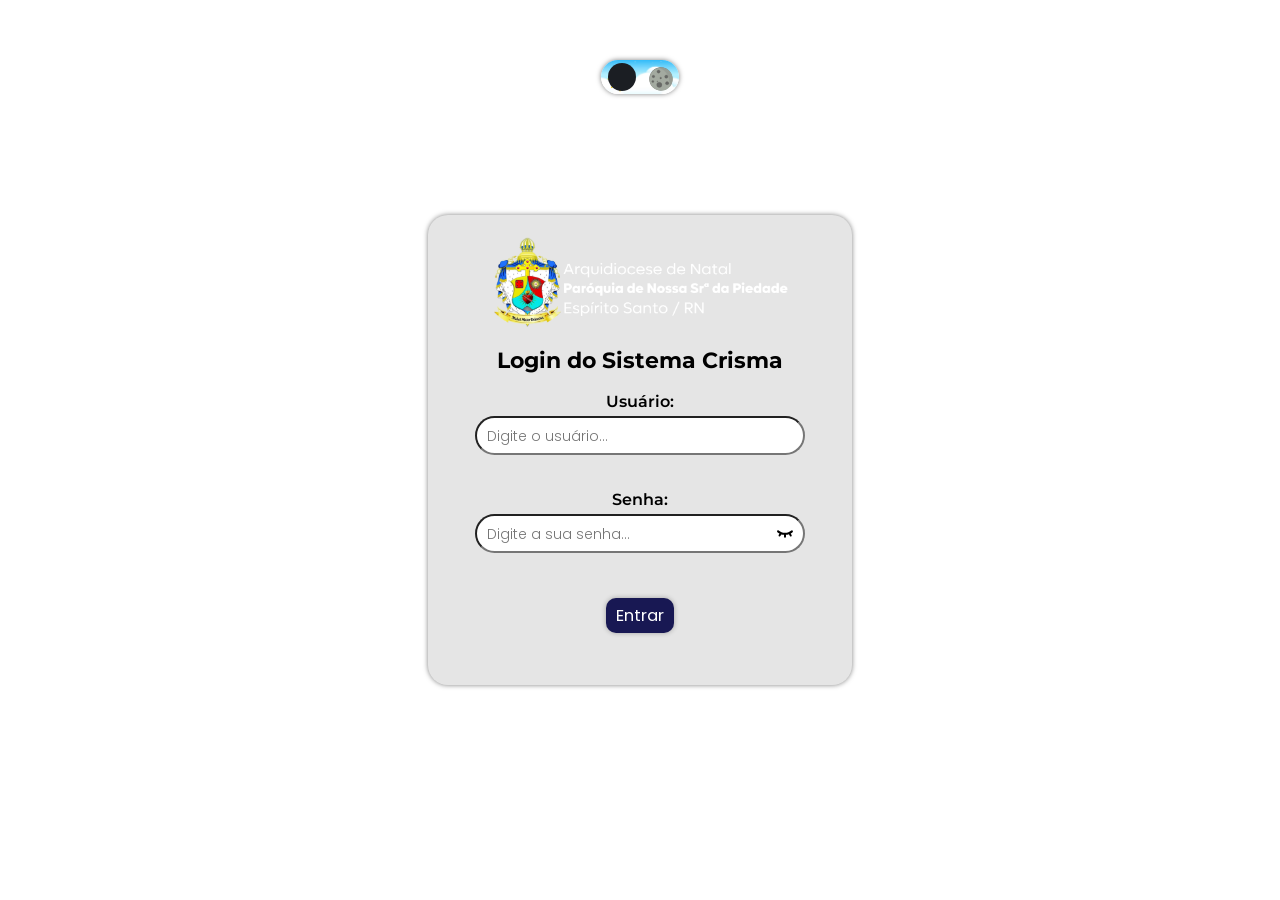
==== index.html @ dac39e8b "Add files via upload" ====
<!DOCTYPE html>
<html lang="pt-br">
<head>
    <meta charset="UTF-8">
    <meta name="viewport" content="width=device-width, initial-scale=1.0">
    <title>Login - Crisma Capela Nossa Senhora Aparecida</title>
    <link rel="icon" href="/assets/images/icons/logo-ns-ap.png" type="image/png">
    <link rel="stylesheet" href="/assets/styles/style.css">
</head>
<body class="page-login">
  
  <main class="login-container">
    <div class="btn-theme btn-theme-login" id="theme" style="z-index: 1000;">
          <img src="/assets/images/icons/sun-icon.svg" width="28px" alt="sun-icon" class="sun-icon">
          <div class="circle circle-login"></div>
          <img src="/assets/images/icons/moon-icon.svg" width="30px" alt="moon-icon" class="moon-icon">
    </div>
    
    <img src="/assets/images/logo-paroquia.png" alt="logo-capela" class="logo-capela" style="margin-bottom: -20px;">

    <h2 class="h2-login">Login do Sistema Crisma</h2>
    <form id="loginForm">
      <div class="input-group">
        <label for="username">Usuário:</label>
        <input type="text" id="username" name="username" placeholder="Digite o usuário..." required>
      </div>

      <div class="input-group password-group">
        <label for="password">Senha:</label>
        <input type="password" id="password" name="password" placeholder="Digite a sua senha..." required>
        <img src="/assets/images/icons/eye-close-icon.svg" alt="Mostrar/Esconder Senha" id="passwordToggleIcon" class="toggle-password-icon">
      </div>

      <button type="submit" class="btn-login">Entrar</button>
      <p id="errorMessage" class="error-message"></p>
    </form>
  </main>

  <script src="/assets/scripts/script.js"></script>
</body>
</html>
---- assets/styles/style.css ----
@import url('https://fonts.googleapis.com/css2?family=Barriecito&family=Cal+Sans&family=Cardo:ital,wght@0,400;0,700;1,400&family=Londrina+Shadow&family=Londrina+Solid:wght@100;300;400;900&family=Montserrat:ital,wght@0,100..900;1,100..900&family=Odibee+Sans&family=Poppins:ital,wght@0,100;0,200;0,300;0,400;0,500;0,600;0,700;0,800;0,900;1,100;1,200;1,300;1,400;1,500;1,600;1,700;1,800;1,900&display=swap');
/* Poppins, Cal Sans, Montserrat, Barriecito, Odibee Sans, Londrina Solid, Londrina Shadow, Cardo*/

@keyframes mexendo {
    0% {
        transform: rotate(180deg) translateX(0);
    }

    50% {
        transform: rotate(180deg) translateX(10px);
    }

    100% {
        transform: rotate(180deg) translateX(0);
    }
}

@keyframes mexendo2 {
    0% {
        transform: rotate(0deg) translateX(0);
    }

    50% {
        transform: rotate(0deg) translateX(10px);
    }

    100% {
        transform: rotate(0deg) translateX(0);
    }
}

* {
    transition: opacity 0.3s ease-in-out;
}

html {
    scroll-behavior: smooth;
}

body {
    box-sizing: border-box;
    padding: 0;
    margin: 0;
    max-width: 100%;

    display: flex;
    align-items: center;
    justify-content: center;
    flex-direction: column;

    text-align: justify;
    transition: background 0.3s ease-in-out;
}

main {
    width: 90%;
    max-width: 1200px;
    /* Adicionado max-width para telas grandes */
    margin: 0 auto;
    /* Centraliza o conteúdo principal */
    padding: 10px;
}

table {
    width: 100%;
    table-layout: fixed;
    /* Essencial para tabelas responsivas */
    text-align: center;
    border-radius: 10px;
    /* border: 2px solid black; */
    /* REMOVIDO: A borda será aplicada via thead e tbody */
    box-shadow: 0px 0px 6px rgb(0, 0, 0, 0.2);
    border-collapse: collapse;
    /* NOVO: Para bordas únicas */
}

th,
td {
    font-family: "Poppins", system-ui, -apple-system, BlinkMacSystemFont, 'Segoe UI', Roboto, Oxygen, Ubuntu, Cantarell, 'Open Sans', 'Helvetica Neue', sans-serif;
    border: 1px solid rgba(0, 0, 0, 0.1);
    /* NOVO: Borda para células */
    padding: 8px;
    /* Ajuste o padding se necessário */

    word-wrap: break-word;
    /* word-wrap: nowrap; */

    /* Quebra palavras longas */
    font-size: 14px;
    /* NOVO: Diminuído o tamanho da fonte para as células */
}

form {
    border-radius: 20px;
}

.a-encontros {
    color: #181853;
}

.tr-1 {
    background-color: #fff;
}

.tr-2 {
    background-color: rgb(0, 0, 0, 0.05);
}

.seta-icon {
    position: absolute;
    left: 30px;
    width: 40px;
    height: auto;
    text-decoration: none;

    animation: mexendo 2s linear infinite;
}

.seta-icon-ind {
    position: absolute;
    right: 30px;
    width: 40px;
    height: auto;
    text-decoration: none;

    animation: mexendo2 2s linear infinite;
}

.titulo {
    text-align: center;
    font-size: 16.5px;
    background: #181853;
    color: #fff;
    padding: 10px;
    border-radius: 5px 5px 0 0;
}

/* Título na página de encontros */
.page-encontros .titulo {
    border-radius: 10px 10px 0 0;
    /* Ajusta o border-radius para a tabela de encontros */
}

button.icon {
    border: none;
    background: none;
    font-size: 18px;
    cursor: pointer;
    padding: 2px 0px;
}

.add-crismando,
.add-crismando-faltas {
    font-family: "Poppins", system-ui, -apple-system, BlinkMacSystemFont, 'Segoe UI', Roboto, Oxygen, Ubuntu, Cantarell, 'Open Sans', 'Helvetica Neue', sans-serif;
    font-weight: 500;
}

/* NOVO: Estilo para centralizar o botão de novo encontro */
#novoEncontroBtn,
#novoCrismandoBtn {
    /* Aplicado também ao novo botão de crismando */
    display: block;
    /* Garante que o botão ocupe sua própria linha */
    margin: 15px auto;
    margin-top: 5px;
    /* Centraliza horizontalmente e adiciona margem */
    color: white;
    font-family: "Poppins", system-ui, -apple-system, BlinkMacSystemFont, 'Segoe UI', Roboto, Oxygen, Ubuntu, Cantarell, 'Open Sans', 'Helvetica Neue', sans-serif;
    font-weight: 500;
    font-size: 20px;
    background-color: #181853;
    padding: 3px 10px;
    border-radius: 50%;
    margin-bottom: 15px;
    border: none;
    /* Garante que não tenha borda padrão */
    cursor: pointer;
    /* Indica que é clicável */
    z-index: 10000;
}

/* NOVO: Contêiner para a tabela de encontros para rolagem */
.table-container {
    overflow-x: auto;
    /* Adiciona barra de rolagem horizontal se necessário */
    -webkit-overflow-scrolling: touch;
    /* Melhora a rolagem em touch screens */
}


#formDialog,
#crismandoFormDialog {
    /* Aplicado também ao novo modal de crismando */
    width: 81%;
    max-width: 500px;
    /* Limita a largura máxima do modal */
    border: none;
    border-radius: 20px;
    box-shadow: 0px 0px 5px rgb(0, 0, 0, 0.9);
    padding: 20px;
    /* Adicionado padding para melhor espaçamento */
}

#encontroForm,
#crismandoForm {
    /* Aplicado também ao novo formulário de crismando */
    display: flex;
    align-items: center;
    justify-content: center;
    flex-direction: column;
    gap: 20px;
}

#formTitulo,
#crismandoFormTitulo {
    /* Aplicado também ao novo título do formulário de crismando */
    font-family: "Montserrat", system-ui, -apple-system, BlinkMacSystemFont, 'Segoe UI', Roboto, Oxygen, Ubuntu, Cantarell, 'Open Sans', 'Helvetica Neue', sans-serif;
    font-size: 24px;
    display: flex;
    align-items: center;
    justify-content: center;
    margin-top: 0;
    /* Remove margem superior padrão */
    margin-bottom: 20px;
    /* Adiciona margem inferior */
}

label {
    display: flex;
    align-items: center;
    justify-content: center;
    flex-direction: column;
    width: 100%;
    /* Faz a label ocupar a largura total no formulário */
}

label input[type="text"],
label input[type="date"],
label input[type="time"],
label input[type="number"] {
    /* Incluído input[type="number"] */
    width: calc(100% - 12px);
    /* Ajusta largura considerando padding e borda */
    padding: 5px;
    border-radius: 10px;
    background-color: rgb(24, 24, 83, 0.5);
    color: white;
    font-family: "Montserrat", system-ui, -apple-system, BlinkMacSystemFont, 'Segoe UI', Roboto, Oxygen, Ubuntu, Cantarell, 'Open Sans', 'Helvetica Neue', sans-serif;
    border: 1px solid black;
    box-sizing: border-box;
    /* Garante que padding e border sejam incluídos na largura */
}

/* Estilos específicos para os labels dos inputs (assunto, local, data, hora, etc.) */
.assunto,
.local,
.data,
.hora {
    margin-bottom: 5px;
    font-family: "Poppins", system-ui, -apple-system, BlinkMacSystemFont, 'Segoe UI', Roboto, Oxygen, Ubuntu, Cantarell, 'Open Sans', 'Helvetica Neue', sans-serif;
    font-weight: 500;
}

#dataPreview {
    font-size: 12px;
    color: #666;
    margin-top: -10px;
    /* Ajuste para ficar mais próximo do input */
    text-align: center;
}

menu {
    display: flex;
    align-items: center;
    justify-content: center;
    flex-wrap: wrap;
    /* Alterado de "wrap" para "flex-wrap" para correção */
    gap: 10px;
    padding-left: 0;
    list-style: none;
    /* Remove bolinhas padrão de lista */
    margin-top: 20px;
    /* Adiciona margem acima dos botões */
}

menu>button {
    color: white;
    font-family: "Poppins", system-ui, -apple-system, BlinkMacSystemFont, 'Segoe UI', Roboto, Oxygen, Ubuntu, Cantarell, 'Open Sans', 'Helvetica Neue', sans-serif;
    font-weight: 500;
    font-size: 16.5px;
    padding: 5px 10px;
    border-radius: 10px;
    margin-bottom: 0;
    /* Removido margin-bottom para melhor alinhamento com gap */
    border: none;
    cursor: pointer;
}

#cancelarCrismandoBtn,
#cancelarBtn {
    background-color: rgb(255, 0, 0, 0.8);
    border-bottom: 2px solid rgb(181, 2, 2, 0.8);
}

#salvarCrismandoBtn,
#salvarBtn {
    background-color: rgb(0, 255, 0, 0.8);
    border-bottom: 2px solid rgb(20, 181, 2, 0.8);
}

.btn-theme {
    cursor: pointer;
    position: absolute;
    top: 10px;
    left: 8px;
    border-radius: 20px;
    background-image: url("/assets/images/ceu-bg.jpg");
    background-position: center center;
    background-size: cover;
    background-repeat: no-repeat;
    padding: 3.5px 10px 0px 10px;
    box-shadow: 0px 0px 5px rgba(0, 0, 0, 0.5);
}

.btn-theme img {
    position: relative;
    cursor: pointer;
}

.moon-icon {
    position: absolute;
    left: 7px;
    transform: rotate(-180deg);
    transition: 0.3s;
}

.sun-icon {
    position: absolute;
    right: 5px;
    transform: rotate(180deg);
    transition: 0.3s;
}

.circle {
    z-index: 1000;
    background-color: #1b1e23;
    padding: 14px;
    border-radius: 50%;

    position: absolute;
    cursor: pointer;
    top: 5px;
    left: 6.5px;

    transition: 0.3s ease-in-out;
}

.btn-theme-encont {
    position: absolute;
    top: 10px;
    right: 8px;
    border-radius: 20px;
    background-image: url("/assets/images/ceu-bg.jpg");
    background-position: center center;
    background-size: cover;
    background-repeat: no-repeat;
    padding: 3.5px 10px 0px 10px;
    box-shadow: 0px 0px 5px rgba(0, 0, 0, 0.5);
    cursor: pointer;
}

.btn-theme-encont img {
    position: relative;
    cursor: pointer;
}

.logo-capela {
    display: block;
    margin-top: 20px;
    position: relative;
    bottom: 20px;
    width: 300px;
    height: auto;
}

/* Dark theme */
.dark {
    transition: background 0.3s ease-in-out;
}

body.dark {
    background-color: #1b1e23;
    transition: background 0.3s ease-in-out;
}

label.dark {
    color: white;
}

.circle.dark {
    transition: 0.3s ease-in-out;
    background-color: white;
    left: 48px;
}

.circle.dark {
    transition: 0.3s ease-in-out;
    background-color: rgb(255, 255, 255);
    top: 4px;
    left: 49.5px;
}

#theme.dark {
    background-image: url("/assets/images/ceu-dark.jpg");
    background-position: bottom center;
    background-size: cover;
    background-repeat: no-repeat;
}

.sun-icon.dark {
    transform: rotate(-180deg);
    transition: 0.8s ease-out;
}

.moon-icon.dark {
    transform: rotate(180deg);
    transition: 0.8s ease-out;
}

.titulo.dark {
    background-color: #181853;
}

/* .tr-1.dark {
    color: white;
    background-color: rgb(0, 0, 0, 0.1);
} */

.tr-2.dark {
    color: white;
    background-color: rgb(255, 255, 255, 0.2);
}

body.dark td {
    color: white;
    background-color: rgb(0, 0, 0, 0.1);
}

body.dark .tr-1 {
    color: white;
    background-color: rgb(0, 0, 0, 0.3);
}

body.dark button {
    color: white;
}

.td2.dark {
    background-color: rgb(0, 0, 0, 0);
}

.a-encontros.dark {
    color: rgb(145, 145, 234);
}

.encont-label.dark {
    color: white;
    background-color: rgb(255, 255, 255, 0.3);
}

#crismandoFormDialog.dark {
    color: white;
    background-color: #1b1e23;
}

#formDialog.dark {
    color: white;
    background-color: #1b1e23;
}

#dataPreview.dark {
    color: rgb(255, 255, 255, 0.5);
}

#qtdAlunos.dark {
    background-color: rgb(0, 0, 0, 0);
}

.crismando-presencas {
    margin-bottom: 5px;
    font-family: "Poppins", system-ui, -apple-system, BlinkMacSystemFont, 'Segoe UI', Roboto, Oxygen, Ubuntu, Cantarell, 'Open Sans', 'Helvetica Neue', sans-serif;
    font-weight: 500;
}

.crismando-presencas input {
    padding: 5px;
    border-radius: 10px;
    background-color: rgb(24, 24, 83, 0.5);
    /* Example color */
    border: none;
    outline: none;
    color: white;
}

/* Adjust table headers and cells if needed for spacing */
th,
td {
    text-align: center;
}

#generateReportBtn {
    margin-top: 20px;
    margin-bottom: 30px;
    padding-right: 15px;

    border: none;
    border-bottom: 2px solid rgb(24, 24, 83, 0.8);
    box-shadow: 0px 0px 3px rgb(0, 0, 0, 0.5);
    cursor: pointer;

    color: white;
    font-family: "Montserrat", system-ui, -apple-system, BlinkMacSystemFont, 'Segoe UI', Roboto, Oxygen, Ubuntu, Cantarell, 'Open Sans', 'Helvetica Neue', sans-serif;
    font-weight: 500;
    font-size: 15px;
    background-color: rgb(24, 24, 83, 0.8);

    border-radius: 10px;

    display: flex;
    align-items: center;
    justify-content: center;
    white-space: nowrap;
}

.pdf-icon {
    position: relative;
    width: 60px;
    height: auto;
    margin-left: 0;
    padding-left: 0;
}

.btn-word-download {
    text-decoration: none;
    text-align: center;

    margin-top: 20px;
    margin-bottom: 30px;
    padding-right: 15px;

    border: none;
    border-bottom: 2px solid rgb(24, 24, 83, 0.6);
    box-shadow: 0px 0px 3px rgb(0, 0, 0, 0.5);
    cursor: pointer;

    color: white;
    font-family: "Montserrat", system-ui, -apple-system, BlinkMacSystemFont, 'Segoe UI', Roboto, Oxygen, Ubuntu, Cantarell, 'Open Sans', 'Helvetica Neue', sans-serif;
    font-weight: 500;
    font-size: 15px;
    background-color: rgb(24, 24, 83, 0.5);

    border-radius: 10px;

    display: flex;
    align-items: center;
    justify-content: center;
    white-space: nowrap;
}

.word-icon {
    position: relative;
    width: 50px;
    height: auto;
    padding: 5px 10px 5px 5px;
}

.modal {
    display: none;
    /* Escondido por padrão */
    position: fixed;
    /* Fica por cima de tudo */
    z-index: 100000;
    /* Z-index alto para ficar na frente */
    left: 0;
    top: 0;
    width: 100%;
    /* Largura total */
    height: 100%;
    /* Altura total */
    overflow: auto;
    /* Habilita scroll se o conteúdo for muito grande */
    background-color: rgba(0, 0, 0, 0.4);
    /* Fundo semi-transparente */
}

.modal-content {
    background-color: #fefefe;
    margin: 10% auto; /* Ajustado para 10% para subir um pouco o modal */
    padding: 20px;
    border: 1px solid #888;
    width: 80%;
    max-width: 500px; /* Adicionado um max-width para não ficar muito grande em telas largas */
    border-radius: 8px;
    position: relative; /* Essencial para o close-button absoluto */
    box-shadow: 0 4px 8px rgba(0, 0, 0, 0.2);
}

.modal-content h2 {
    font-family: "Montserrat", system-ui, -apple-system, BlinkMacSystemFont, 'Segoe UI', Roboto, Oxygen, Ubuntu, Cantarell, 'Open Sans', 'Helvetica Neue', sans-serif;
    margin-right: 40px; /* Garante que o H2 não se estenda sob o botão 'x' */
    /* Outros estilos do h2 podem permanecer */
    text-align: center; /* Centraliza o título */
    margin-bottom: 20px;
    color: #333;
}

.close-button {
    color: #aaa;
    float: right;
    font-size: 28px;
    font-weight: bold;
    position: absolute; /* Torna o botão absoluto */
    right: 15px; /* Posição à direita */
    top: 10px; /* Posição no topo */
    z-index: 1001; /* Garante que fique acima de outros elementos do modal */
}

.close-button:hover,
.close-button:focus {
    color: black;
    text-decoration: none;
    cursor: pointer;
}

#encontrosRadioButtons label {
    font-family: "Poppins", system-ui, -apple-system, BlinkMacSystemFont, 'Segoe UI', Roboto, Oxygen, Ubuntu, Cantarell, 'Open Sans', 'Helvetica Neue', sans-serif;
    display: block;
    margin-bottom: 20px;
    cursor: pointer;
}

#encontrosRadioButtons input[type="radio"] {
    cursor: pointer;
    margin-right: 0px;
}

#confirmSelectionBtn {
    font-family: "Poppins", system-ui, -apple-system, BlinkMacSystemFont, 'Segoe UI', Roboto, Oxygen, Ubuntu, Cantarell, 'Open Sans', 'Helvetica Neue', sans-serif;
    background-color: #4CAF50;
    color: white;
    padding: 5px 10px;
    border: none;
    border-radius: 5px;
    cursor: pointer;
    margin-top: 20px;
    border-bottom: 2px solid #3c8b40;

    display: block;
    margin-left: auto;
    margin-right: auto;
}

#confirmSelectionBtn:hover {
    background-color: #45a049;
}

#faltasDetailsModal .modal-content {
    /* Pode usar os mesmos estilos do .modal-content ou personalizar */
    padding: 30px;
}

#faltasDetailsModal h2 {
    margin-bottom: 25px;
}


#faltasList {
    max-height: 300px; /* Limita a altura da lista de faltas */
    overflow-y: auto; /* Adiciona scroll se a lista for muito longa */
    border: 1px solid #ddd;
    padding: 10px;
    border-radius: 5px;
}

#faltasList ul {
    list-style: none; /* Remove marcadores de lista padrão */
    padding: 0;
    margin: 0;
}

#faltasList li {
    font-family: "Cardo", 'Times New Roman', Times, serif, system-ui, -apple-system, BlinkMacSystemFont, 'Segoe UI', Roboto, Oxygen, Ubuntu, Cantarell, 'Open Sans', 'Helvetica Neue', sans-serif;
    padding: 8px 0;
    border-bottom: 1px dashed #eee;
    font-size: 1em;
    font-weight: 900;
    color: black;
}

#faltasList li:last-child {
    border-bottom: none;
}

/* Para o modo escuro */
#faltasList.dark {
    border-color: #667;
}

#faltasList.dark li {
    border-bottom-color: #444;
    color: white; 
}

#faltasList p {
    text-align: center;
    color: #777;
    font-style: italic;
}

#faltasList.dark p {
    color: white;
}

/* Certifique-se que o .close-button esteja definido corretamente para ambos os modais */
.modal .close-button {
    z-index: 1000;
    color: #aaaaaa;
    float: right;
    font-size: 28px;
    font-weight: bold;
}

.close-button.dark:hover,
.close-button.dark:focus {
    color: white; /* Para o tema escuro */
}

.modal-content.dark {
    background-color: #333;
    border-color: #555;
    color: #eee;
}

.modal-content.dark h2 {
    color: #eee;
}

.logo-capela.dark {
    display: block;
}

.page-login {
    display: flex;
    align-items: center;
    justify-content: center;
    height: 100vh;
}

.h2-login {
    font-family: "Montserrat", system-ui, -apple-system, BlinkMacSystemFont, 'Segoe UI', Roboto, Oxygen, Ubuntu, Cantarell, 'Open Sans', 'Helvetica Neue', sans-serif;
    font-weight: 700;
    font-size: 22px;
}

.login-container {
    display: flex;
    align-items: center;
    justify-content: center;
    flex-direction: column;
    
    padding: 20px;
    width: 30%;
    height: auto;
    border-radius: 20px;
    
    background-color: rgb(0, 0, 0, 0.1);
    box-shadow: 0px 0px 5px rgb(0, 0, 0, 0.5);
}

#loginForm {
    display: flex;
    align-items: center;
    justify-content: center;
    flex-direction: column;
    gap: 20px;
}

.input-group > label {
    font-family: "Montserrat", system-ui, -apple-system, BlinkMacSystemFont, 'Segoe UI', Roboto, Oxygen, Ubuntu, Cantarell, 'Open Sans', 'Helvetica Neue', sans-serif;
    font-weight: 600;
    font-size: 16px;
    margin-bottom: 5px;
}

.input-group > input {
    font-family: "Poppins", system-ui, -apple-system, BlinkMacSystemFont, 'Segoe UI', Roboto, Oxygen, Ubuntu, Cantarell, 'Open Sans', 'Helvetica Neue', sans-serif;
    font-size: 16px;
    border-radius: 40px;
    padding: 5px;

    outline: none;
}

.input-group > input::placeholder {
    font-family: "Poppins", system-ui, -apple-system, BlinkMacSystemFont, 'Segoe UI', Roboto, Oxygen, Ubuntu, Cantarell, 'Open Sans', 'Helvetica Neue', sans-serif;
    font-size: 14px;
    padding: 0px 5px;
    font-weight: 300;
}

.btn-login {
    font-family: "Poppins", system-ui, -apple-system, BlinkMacSystemFont, 'Segoe UI', Roboto, Oxygen, Ubuntu, Cantarell, 'Open Sans', 'Helvetica Neue', sans-serif;
    font-size: 16.5px;
    background-color: #181853;
    box-shadow: 0px 0px 5px rgb(0, 0, 0, 0.3);
    border-radius: 10px;
    padding: 5px 10px;
    color: white;
    border: none;
    z-index: 100;
    margin-top: 10px;
    margin-bottom: -20px;
    transition: 0.15s ease;
}

.btn-login:hover {
    transition: background 0.15s ease;
    background-color: #4b4ba3;
}

.btn-login:active {
    transition: 0.15s ease;
    transform: scale(0.95);
}

.btn-login:hover {
    cursor: pointer;
}

.error-message {
    font-family: "Cardo", system-ui, -apple-system, BlinkMacSystemFont, 'Segoe UI', Roboto, Oxygen, Ubuntu, Cantarell, 'Open Sans', 'Helvetica Neue', sans-serif;
}

.page-login.dark {
    background-color: #1b1e23;
}

.h2-login.dark {
    color: white;
}

.error-message.dark {
    color: white;
}

.logout-button {
    font-family: "Poppins", system-ui, -apple-system, BlinkMacSystemFont, 'Segoe UI', Roboto, Oxygen, Ubuntu, Cantarell, 'Open Sans', 'Helvetica Neue', sans-serif;
    position: fixed; /* Ou relative, dependendo do container pai */
    bottom: 10px; /* Ajuste a posição conforme necessário */
    right: 10px; /* Ajuste a posição conforme necessário */
    background-color: #d9534f; /* Cor vermelha para o botão de sair */
    color: white;
    padding: 5px 10px;
    border: none;
    border-radius: 5px;
    cursor: pointer;
    font-size: 14px;
    z-index: 999; /* Para garantir que ele apareça sobre outros elementos */
    width: auto;
    max-width: 90%;
    white-space: nowrap;
}

.logout-button:hover {
    background-color: #c9302c;
}

.logout-button.dark {
    background-color: #a0403d;
}

/* Estilos para a página de login quando no tema dark */
.page-login.dark {
    background-color: #1b1e23; /* Fundo da página de login no tema dark */
}

.h2-login.dark {
    color: white; /* Cor do título de login */
}

/* Estilos para inputs e labels APENAS dentro do container de login no tema dark */
.login-container label.dark {
    color: white;
}

.login-container input.dark {
    background-color: #3b3f46;
    color: #fff;
    border-color: #555;
}

.login-container .input-group > input.dark::placeholder {
    color: #aaa;
}

.circle-login.dark {
    transition: 0.3s ease-in-out;
    background-color: rgb(255, 255, 255);
    top: 2.3px;
    left: 45px;
}

body.dark .btn-theme {
    background-image: url('/assets/images/ceu-dark.jpg');
    background-position: bottom center;
    background-size: cover;
    background-repeat: no-repeat;
}

body.dark .btn-theme-encont {
    background-image: url('/assets/images/ceu-dark.jpg');
    background-position: bottom center;
    background-size: cover;
    background-repeat: no-repeat;
}

/* Estilo para o botão de login no tema dark (se houver um btn-login.dark) */
.btn-login.dark {
    background-color: #0d0d3d; /* Um tom mais escuro para o botão */
    color: white;
    border-color: #2a2a5a;
}

.btn-theme-login {
    position: fixed;
    top: 60px;
    left: 50%;
    transform: translateX(-50%);
    z-index: 1000;

    display: flex;
    align-items: center;
    justify-content: center;
}

.circle-login {
    z-index: 1000;
    background-color: #1b1e23;
    padding: 14px;
    border-radius: 50%;

    position: absolute;
    cursor: pointer;
    top: 3px;
    left: 6.5px;

    transition: 0.3s ease-in-out;
}

/* Estilos para o grupo de input, garantindo que o posicionamento relativo funcione */
.input-group {
    position: relative; /* Isso já existe e é essencial */
    margin-bottom: 15px;
    width: 100%;
    display: flex;
    flex-direction: column;
    align-items: center;
}

/* Estilos para o ícone de alternância da senha */
.toggle-password-icon {
    width: 25px;
    height: auto;
    position: absolute;
    right: 10px; /* Ajuste para posicionar o ícone mais próximo da borda direita do input */
    top: 70%; /* Centraliza verticalmente o ícone */
    transform: translateY(-50%); /* Ajuste fino para centralização vertical perfeita */
    cursor: pointer;
    z-index: 2; /* Garante que o ícone esteja acima do input */
    background-color: transparent; /* Valor correto para cor de fundo transparente */
    border: none;
    width: 20px; /* Defina uma largura explícita para o ícone para consistência */
    height: auto; /* Mantém a proporção da imagem */
    transition: 0.3s ease;
}

.a-c {
    font-family: "Cardo", system-ui, -apple-system, BlinkMacSystemFont, 'Segoe UI', Roboto, Oxygen, Ubuntu, Cantarell, 'Open Sans', 'Helvetica Neue', sans-serif;
    color: black;
    margin-top: 15px;
    margin-bottom: 10px;
}

body.dark .a-c {
    color: rgb(255, 255, 255, 0.5);
}

.checkbox-list {
    display: flex;
    flex-direction: column;
    gap: 10px;
    margin-top: 20px;
    max-height: 200px;
    overflow-y: auto;
    border: 1px solid #ccc;
    padding: 10px;
    border-radius: 5px;
}

body.dark .checkbox-list {
    border-color: #666;
}

.checkbox-list label {
    font-family: "Cardo", system-ui, -apple-system, BlinkMacSystemFont, 'Segoe UI', Roboto, Oxygen, Ubuntu, Cantarell, 'Open Sans', 'Helvetica Neue', sans-serif;
    display: flex;
    flex-direction: row;
    align-items: center;
    gap: 10px;
    cursor: pointer;
    user-select: none;
}

.checkbox-list input[type="checkbox"] {
    width: 18px;
    height: 18px;
}

.mdl-p {
    display: flex;
    align-items: center;
    justify-content: center;
    flex-direction: column;
    font-family: "Times New Roman", system-ui, -apple-system, BlinkMacSystemFont, 'Segoe UI', Roboto, Oxygen, Ubuntu, Cantarell, 'Open Sans', 'Helvetica Neue', sans-serif;
    margin-bottom: -10px;
    opacity: 0.6;
}









@media screen and (max-width: 768px) {
    main {
        width: 95%;
    } 
   
    #generateReportBtn {
        margin-bottom: 20px;
    }

    .logo-capela {
        margin-top: 10px;
        width: 200px;
        height: auto;
        position: relative;
        bottom: 10px;
    }

    #novoEncontroBtn,
    #novoCrismandoBtn {
        padding: 2.5px 10px;
        position: fixed;
        right: 10px;
        bottom: -7px;
    }

    article {
        margin-top: 50px;
    }

    section {
        border-radius: 20px;
    }

    .sect-encont {
        margin-top: 50px;
    }

    .login-container {
        width: 80%;
    }

    .logout-button {
        position: fixed;
        bottom: 10px;
        left: 10px;
        width: auto;
        max-width: 15%;
        white-space: nowrap;
    }

    .a-c {
        display: none;
    }

    .modal-mobile-faltas {
        height: auto;
    }

    .checkbox-mobile-faltas {
        max-height: 300px;
        overflow-y: auto;
        padding-right: 10px;
    }

    .modal-open {
        overflow: hidden;
        position: fixed;
    }
}

@media screen and (max-width: 1024px) and (orientation: landscape) {
    #novoEncontroBtn, 
    #novoCrismandoBtn {
        position: absolute;
        top: 5px;
        left: 10px;
        height: 35px;
        width: 35px;
    }

    #logoutBtn {
        padding: 5px 10px;
        width: auto;
        max-width: 7%;

        right: 10px;
        bottom: 10px;
        top: auto;
        left: auto;
    }

    .modal-open {
        overflow: hidden;
        position: fixed;
    }
}
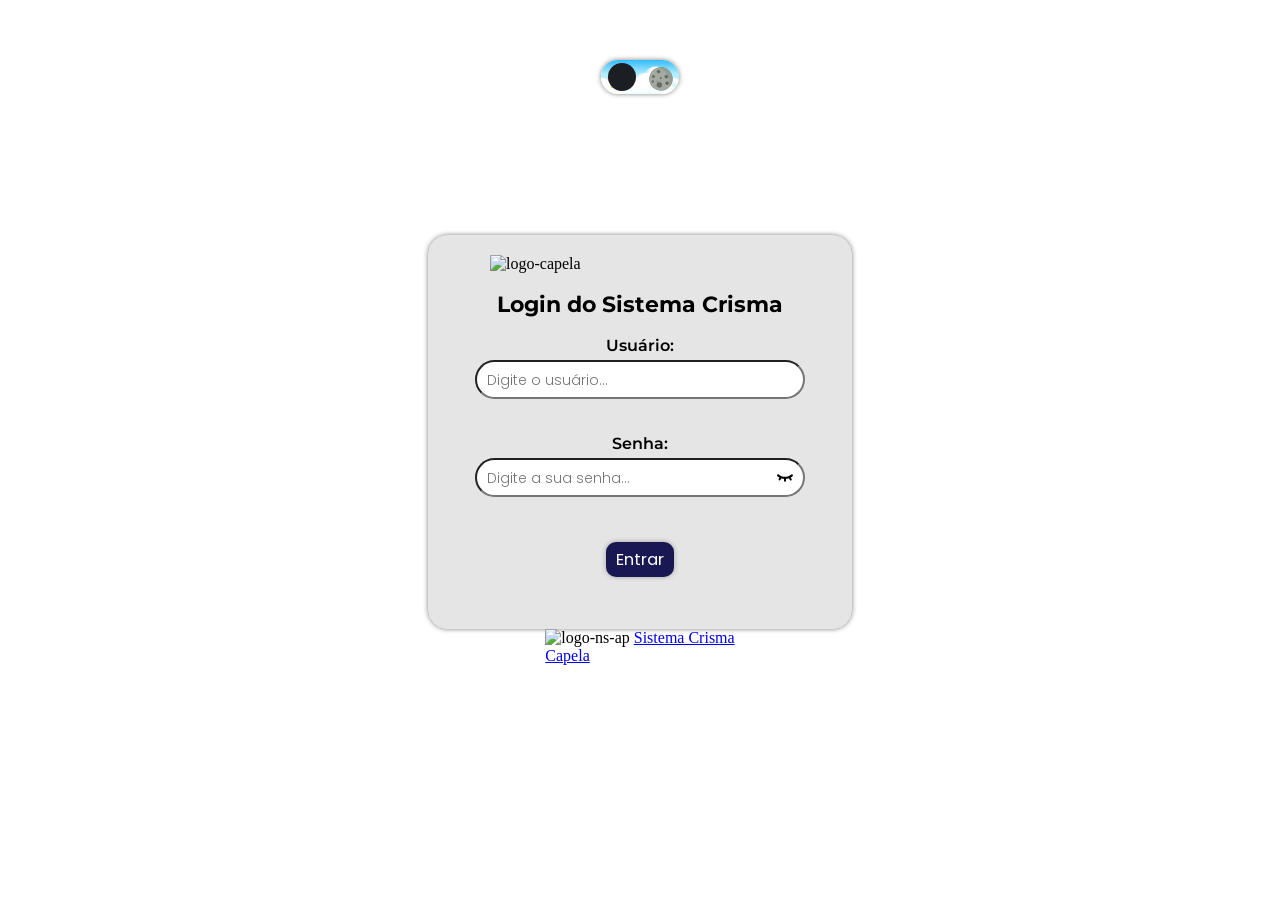
==== commit 98d4c571: "Update index.html" ====
--- a/index.html
+++ b/index.html
@@ -3,8 +3,8 @@
 <head>
     <meta charset="UTF-8">
     <meta name="viewport" content="width=device-width, initial-scale=1.0">
-    <title>Login - Crisma Capela Nossa Senhora Aparecida</title>
-    <link rel="icon" href="/assets/images/icons/logo-ns-ap.png" type="image/png">
+    <title>Login - Matriz de Nossa Senhora da Piedade</title>
+    <link rel="icon" href="/assets/images/icons/logo-paroquia-uni.png" type="image/png">
     <link rel="stylesheet" href="/assets/styles/style.css">
 </head>
 <body class="page-login">
@@ -16,7 +16,7 @@
           <img src="/assets/images/icons/moon-icon.svg" width="30px" alt="moon-icon" class="moon-icon">
     </div>
     
-    <img src="/assets/images/logo-paroquia.png" alt="logo-capela" class="logo-capela" style="margin-bottom: -20px;">
+    <img src="/assets/images/logo-paroquia.png" alt="logo-capela" class="logo-capela" id="logoParoquia" style="margin-bottom: -20px;">
 
     <h2 class="h2-login">Login do Sistema Crisma</h2>
     <form id="loginForm">
@@ -36,6 +36,11 @@
     </form>
   </main>
 
+  <div class="div-sis">
+    <img src="/assets/images/icons/logo-ns-ap-dark.png" alt="logo-ns-ap" id="iconLogo">
+    <a href="https://crisma-app.onrender.com/" class="link-sis">Sistema Crisma <br>Capela</a>
+  </div>
+
   <script src="/assets/scripts/script.js"></script>
 </body>
-</html>+</html>
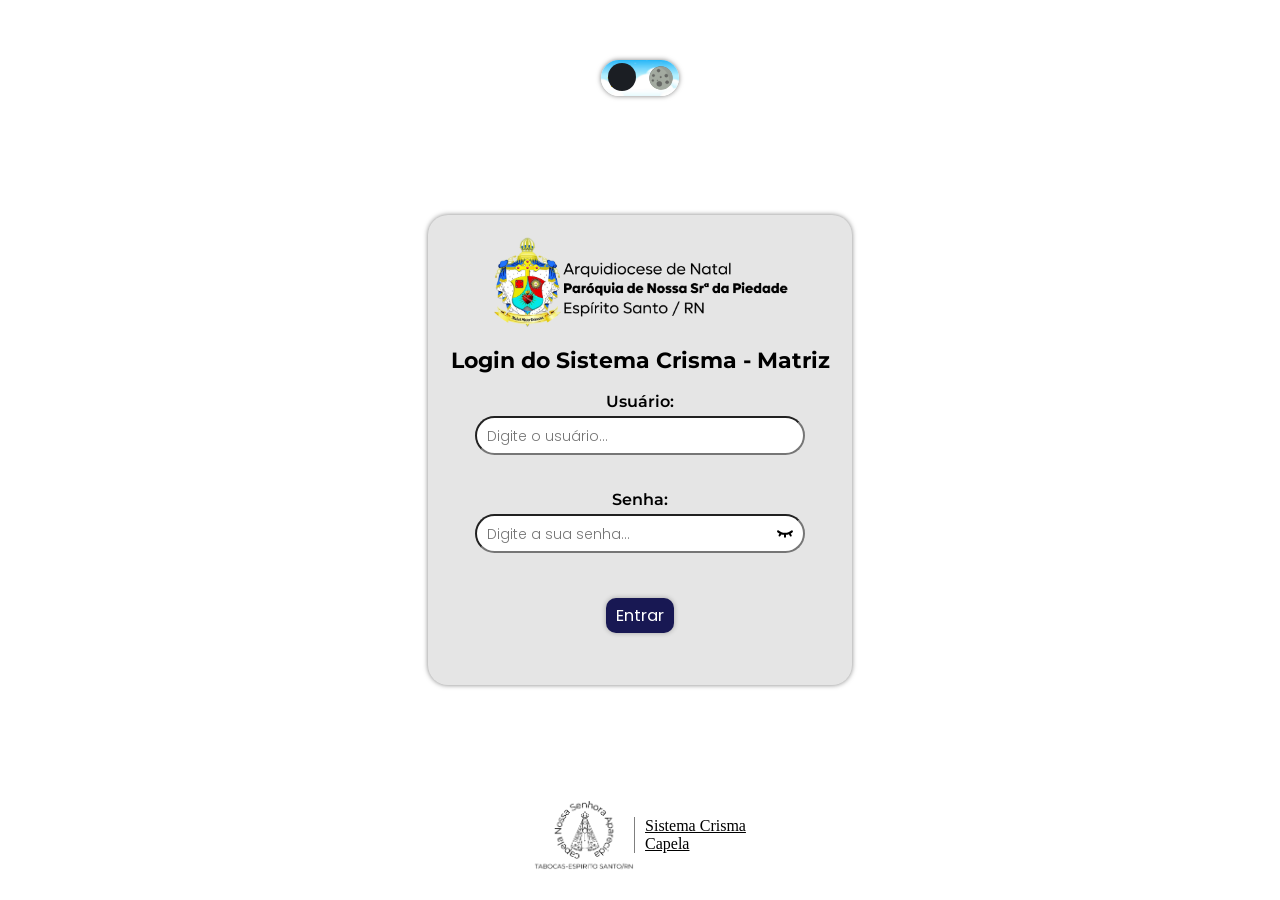
==== commit c6de9c54: "Update index.html" ====
--- a/index.html
+++ b/index.html
@@ -18,7 +18,7 @@
     
     <img src="/assets/images/logo-paroquia.png" alt="logo-capela" class="logo-capela" id="logoParoquia" style="margin-bottom: -20px;">
 
-    <h2 class="h2-login">Login do Sistema Crisma</h2>
+    <h2 class="h2-login" style="text-align: center;">Login do Sistema <br class="br-mobile"> Crisma - Matriz</h2>
     <form id="loginForm">
       <div class="input-group">
         <label for="username">Usuário:</label>
--- a/assets/styles/style.css
+++ b/assets/styles/style.css
@@ -838,6 +838,7 @@
 }
 
 .error-message {
+    color: black;
     font-family: "Cardo", system-ui, -apple-system, BlinkMacSystemFont, 'Segoe UI', Roboto, Oxygen, Ubuntu, Cantarell, 'Open Sans', 'Helvetica Neue', sans-serif;
 }
 
@@ -849,7 +850,7 @@
     color: white;
 }
 
-.error-message.dark {
+body.dark .error-message {
     color: white;
 }
 
@@ -937,6 +938,7 @@
     left: 50%;
     transform: translateX(-50%);
     z-index: 1000;
+    padding: 3px 10px;
 
     display: flex;
     align-items: center;
@@ -1036,9 +1038,36 @@
     opacity: 0.6;
 }
 
-
-
-
+.div-sis {
+    position: fixed;
+    bottom: 30px;
+
+    display: flex;
+    align-items: center;
+    justify-content: center;
+    flex-direction: row;
+}
+
+.div-sis img {
+    width: 100px;
+}
+
+.link-sis {
+    align-items: center;
+    border-left: 1px solid rgb(0, 0, 0, 0.5);
+    padding-left: 10px;
+    font-size: 16px;
+    color: black;
+}
+
+body.dark .link-sis {
+    color: white;
+    border-left: 1px solid rgb(255, 255, 255, 0.5);
+}
+
+.br-mobile {
+    display: none;
+}
 
 
 
@@ -1111,6 +1140,29 @@
     .modal-open {
         overflow: hidden;
         position: fixed;
+    }
+
+    .btn-theme-login {
+        position: absolute;
+        top: 30px;
+    }
+
+    .login-container {
+        margin-bottom: 10px;
+    }
+
+    .div-sis {
+        position: absolute;
+        bottom: 15px;
+
+        display: flex;
+        align-items: center;
+        justify-content: center;
+        flex-direction: row;
+    }
+
+    .br-mobile {
+        display: block;
     }
 }
 
@@ -1139,4 +1191,12 @@
         overflow: hidden;
         position: fixed;
     }
-}+
+}
+
+
+
+
+
+
+
